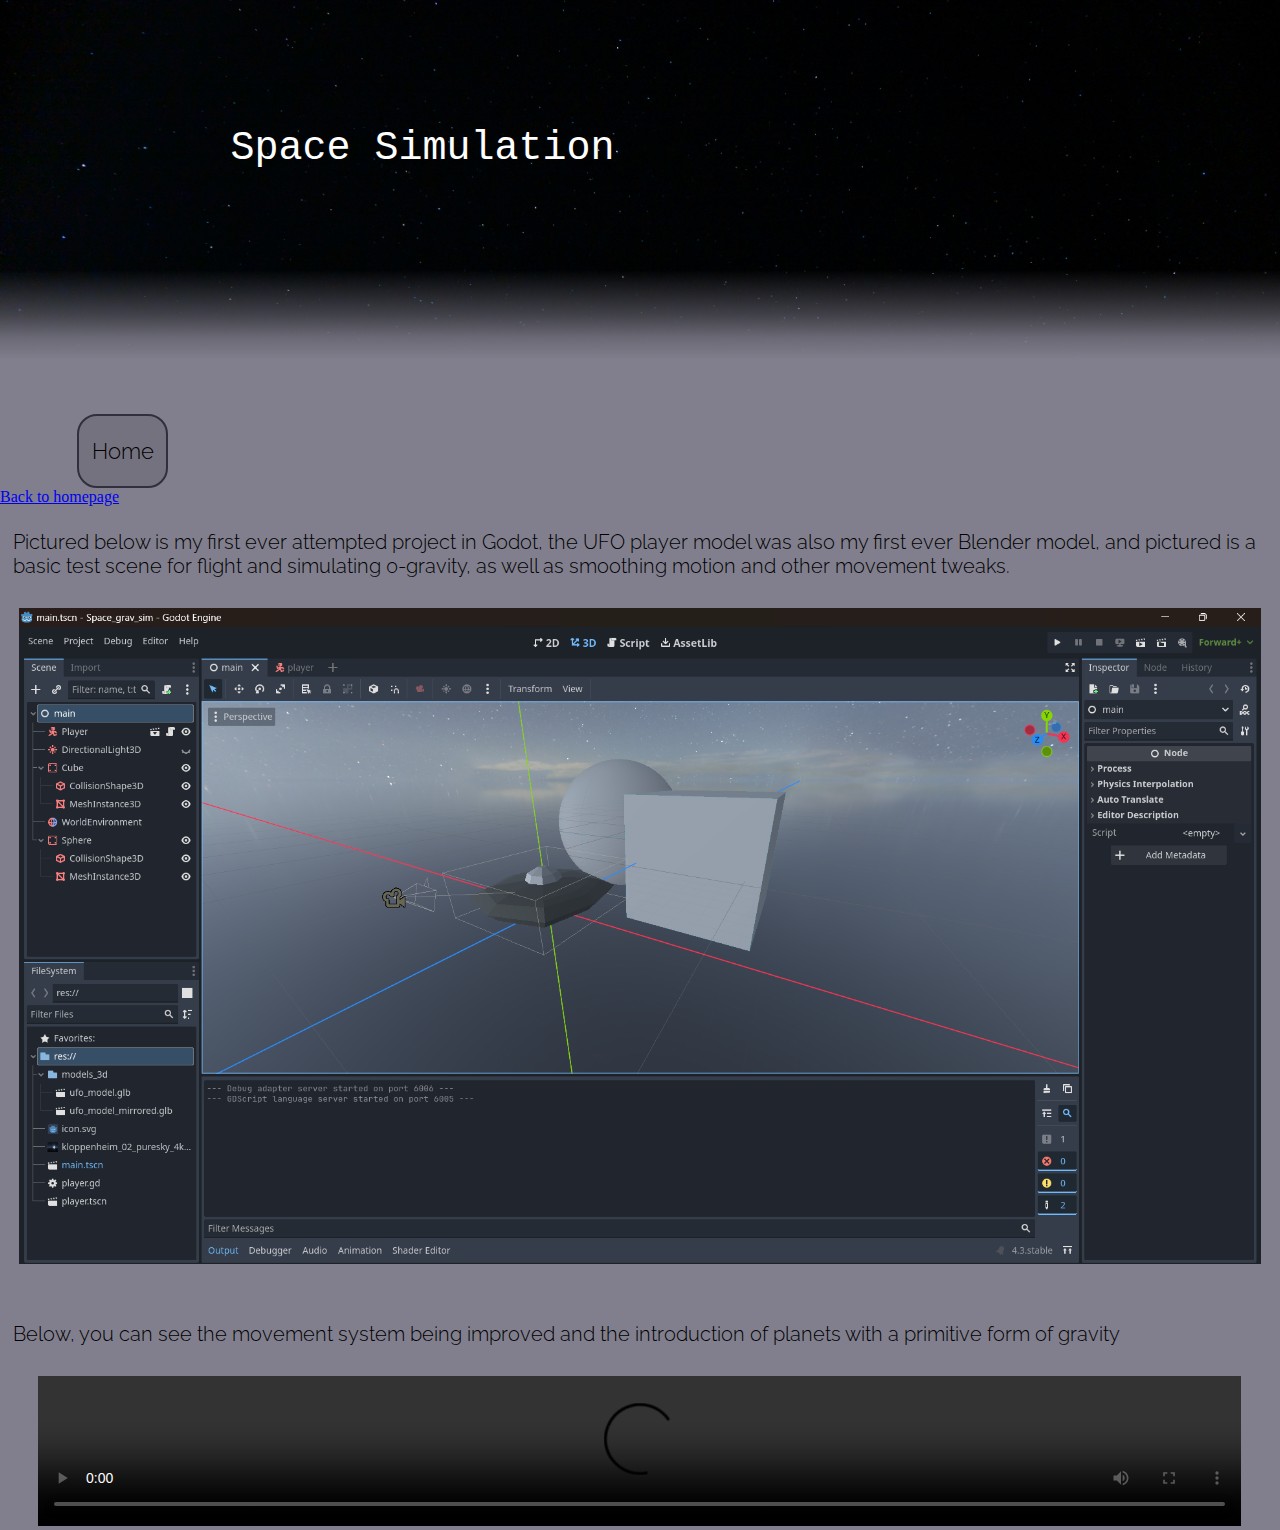
==== spaceGravSim.html @ 41c827d7 "Nav section on project page" ====
<!DOCTYPE html>
<html lang="en">
	<meta name="viewport" content="width=device-width, initial-scale=1" />
	<head>
		<title>Portfolio</title>
		<link rel="icon" type="image/x-icon" href="images/portfolio_favicon_grey.ico">
		<link rel="stylesheet" type="text/css" href="style.css">
	</head>
	<body>
		<header style="background-color:black;">
		<!-- Head and intro the page before devlogging -->
			<div class="headerImage" style="height:40vh;">
				<div style="top:14vh; left:18vw; position:absolute;">
					<h1>Space Simulation</h1>
				</div>
				<div class="toPageGradiant" style="top:30vh;"></div>
			</div>
		</header>
		<!-- create proper <nav> section back to homepage -->
		<nav>
			<div class="nav-box">
				<a href="https://matt-port.github.io/Portfolio/" target="_self" style="color:black; text-decoration: none;">
					<div class="nav-item" style="margin-left: 6vw;">
						<center>
							<p style="font-face: ralewayBold; font-size: 22px;">
							Home </p>
						</center>
					</div>
				</a>
			</div>
		</nav>
		<a href="index.html" target="_self"> Back to homepage </a>
		<section>
			<div>
				<p style="margin-top:0;"><br>Pictured below is my first ever attempted project in Godot, the UFO player model was also my first ever Blender model, and pictured is a basic test scene for 
				flight and simulating 0-gravity, as well as smoothing motion and other movement tweaks. <br> 
				</p>
				<center style="margin-top:30px; margin-bottom:30px;">
					<img src="images/Godot_ss1_progress.png" alt="SS1" width="97%" title="A picture of the first scene in Godot">
				</center>	
				<!-- Improve wording on 2nd update -->
				<p>
					<br>
					Below, you can see the movement system being improved and the introduction of planets with a primitive form of gravity
				</p> 
				<center style="margin-top:30px;">
					<video controls="controls" width="94%" alt="SS1" title="A video of the ufo flying and interacting with gravity">
					  <source src="videos/clip1vid1_Space_grav_sim.mp4" type="video/mp4">
					  Your browser does not support HTML video.
					</video>
				</center>
				<!-- 3rd update hopefully can be character seperate to ship/improved ship collision -->
			</div>
		</section>
	</body>
</html>
---- style.css ----
/*Page text formatting*/
@font-face {
	font-family: ralewayLight;
	src: url("fonts/Raleway/static/Raleway-Light.ttf");/* format("ttf");*/
	font-weight: normal;
}
@font-face {
	font-family: ralewayRegular;
	src: url("fonts/Raleway/static/Raleway-Regular.ttf");/* format("ttf");*/
	font-weight: normal;
}
@font-face {
	font-family: ralewayExtraLight;
	src: url("fonts/Raleway/static/Raleway-ExtraLight.ttf");/* format("ttf");*/
	font-weight: normal;
}
@font-face {
	font-family: ralewayBold;
	src: url("fonts/Raleway/static/Raleway-Bold.ttf");/* format("ttf");*/
	font-weight: normal;
}

body {
	background-color: #817f8d ;
	margin: 0;
}
h1 {
	margin-top: 0;
	margin-bottom: 0;
	color: white;
	font-family: 'Courier New', monospace;
	font-weight: normal; 
	font-size: 40px;
}
h2 {
	margin-top: 1vh;
	color: white;
	font-family: 'Courier New', monospace;
	font-weight: normal; 
	font-size: 22px;
}
h3 {
	margin: 1vw;
	font-family: 'ralewayRegular', monospace;
	font-size: 24px;
}
p {
	font-size: 20px;
	font-family: 'ralewayLight', monospace;
	margin: 1vw;
}
li {
	font-size: 18px;
	font-family: 'ralewayLight', monospace;
	margin-bottom: 5px;
}

@media only screen and (max-width: 550px) {
	h1 {
		font-size: 7.27vw;
	}
	h2 {
		font-size: 4vw;
	}
}


.headerImage {
	z-index:-1;
	margin-bottom:6vh; 
	position:static; 
	background-size: cover; 
	background-image: url('images/neon-sumer-stars.jpg');
}
.toPageGradiant {
	position:absolute; 
	height:10vh; 
	width:100%;
	top:100vh; 
	padding-bottom:0;
	margin-bottom:0; 
	background-image: linear-gradient(to top, 
										rgba(129, 127, 141,1),
										rgba(129, 127, 141,0.82),
										rgba(129, 127, 141,0.5),
										rgba(129, 127, 141,0.25), 
										rgba(129, 127, 141,0));
}
.underline-Link {
    -webkit-transition: all .2s ease-in-out;
    transition: all .2s ease-in-out;
    font-weight: 400;
    text-decoration: none;
    display: inline-block;
	color: black;
}
.underline-Link:hover {
	box-shadow: inset 0 -3px 0 0 #000;
}
.introCTA {
	font-size: 18px;
	font-family: 'ralewayExtraLight' , monospace;
	margin-left: 0;
	
}
.highlight-Link {
    -webkit-transition: all .2s ease-in-out;
    transition: all .2s ease-in-out;
    font-weight: 400;
    text-decoration: none;
    display: inline-block;
    padding: 2px 3px;
    /* -webkit-box-shadow: inset 0 -3px 0 #aca7cb; */
    box-shadow: inset 0 -3px 0 0 #4cd2e4;
	color: black;
}
.highlight-Link:hover {
    /* -webkit-box-shadow: inset 0 -33px 0 0 #aca7cb; */
    box-shadow: inset 0 -33px 0 0 #4cd2e4;
    color: #fff;
}


/*Veritcal alignment testing line*/
.vl {
  border-left: 1px solid green;
  height: 300vh;
  position: absolute;
  left: 314px;
  top: 0;
}


::-webkit-scrollbar {
  width: 10px;
}
::-webkit-scrollbar-track {
  background: #b4b0b4;
}
::-webkit-scrollbar-thumb {
  background: #444;
}
::-webkit-scrollbar-thumb:hover {
  background: #777;
}

/*Moving page items script*/
/* #movingDiv {  */
    /* position: fixed; /* or absolute depending on your need */  
    /* top: 50px; /* initial position */  
    /* left: 20px; /* initial position */  
    /* background-color: rgba(255, 255, 255, 0.5);  */
    /* padding: 10px;  */
    /* border: 1px solid #ccc;  */
    /* transition: transform 0.1s; /* smooth transition */  
/* }  */

/* INTRO SECTION LANDSCAPE LAYOUT */
@media only screen and (orientation: landscape) {
	.aboutMeHeader {
		font-size: 24px;
		right: 20px;
		margin: 0;
	}
	.aboutMeBody {
		font-size: 20px;
		top: 2px;
		left: 0;
		margin: 0;
	}
	.flex-parent {
		display: flex;
		flex: 0 1 auto;
		flex-direction: row;
		flex-wrap: wrap;
		min-height: 50vh;
		justify-content: flex-start;
		align-items: stretch;
	}
	.parent {
		padding-top: 12vh;
		padding-bottom: 15vh;
		width: 100%;
		/* background-color: rgba(255, 255, 255, 0.5); */
	}
	.child-float-left {
		/* background-color: rgba(130, 90, 90, 0.4); */
		flex-basis: 29%;
		text-align: right;
		padding-right: 20px;
	}
	.child-float-right {
		/* background-color: rgba(90, 130, 90, 0.4); */
		flex-basis: 48%;
	}
}
/* INTRO SECTION PORTRAIT LAYOUT */
@media only screen and (orientation: portrait) {
	.aboutMeHeader {
		font-size: 24px;
		position: relative;
		left: 0;
	}
	.aboutMeBody {
		font-size: 20px;
		position: relative;
		left: 0;
	}
	.flex-parent {
	  display: flex;
	  flex: 0 1 auto;
	  flex-direction: column;
	  min-height: 28vh;
	}
	.parent {
		padding-top: 3vh;
		padding-bottom: 7vh;
		width: 100%;
		/* background-color: rgba(255, 255, 255, 0.5); */
		position: static;
	}
	.child-float-left {
		/* background-color: rgba(130, 90, 90, 0.4); */
		padding: 3vw;
		padding-top: 0;
		padding-bottom: 0;
		margin-bottom: 0;
		position: relative;
	}
	.child-float-right {
		/* background-color: rgba(90, 130, 90, 0.4); */
		padding-top: 3vw;
		padding-bottom: 3vw;
		padding-left: 8vw;
		padding-right: 2vw;
		position: relative;
	}
}

/* SKILLS SECTION LANDSCAPE LAYOUT */
@media only screen and (min-width: 550px) {
	.flexSkillsBox {
		width: 100%;
		display: flex;
		flex-direction: row;
		flex-wrap: wrap;
		flex: 0 1 auto;
		min-height: 20vh;
		margin-top: 10px;
		padding-top: 1rem;
		padding-bottom: 1rem;
		margin-bottom: 0;
		background-color: #23212d; 
		box-shadow: 0 -3px 10px 1px rgba(0,0,0,0.5);
		position: relative;
	}
	.skillsHead {
		/* background-color: rgba(130, 90, 90, 0.4); */
		flex-basis: 26%;
		text-align: right;
		color: white; 
		margin-left: 0; 
		margin-right: 0; 
		padding-left: 0;
		padding-right: 0;
		font-size: 22px;
	}
	.skillsLang {
		/* background-color: rgba(90, 130, 90, 0.4); */
		flex-basis: 18%; 
		color: white; 
		padding-left: 4vw; 
		list-style-type: none;
	}
	.skillsTools {
		/* background-color: rgba(90, 90, 130, 0.4); */
		flex-basis: 18%; 
		color: white; 
		padding-left: 4vw; 
		list-style-type: none;
	}
	.bottomGradientSkills {
		position:absolute; 
		height:2vh; 
		width:100%;
		bottom:0; 
		padding-bottom:0;
		margin-bottom:0; 
		background-image: linear-gradient(to top, 
											rgba(83, 81, 92,1),
											rgba(83, 81, 92,0.5),
											rgba(83, 81, 92,0.2),
											rgba(83, 81, 92,0.1),
											rgba(83, 81, 92,0),
											rgba(83, 81, 92,0));		
	}
}
/* SKILLS SECTION PORTRAIT LAYOUT */
@media only screen and (max-width: 550px) {
	.flexSkillsBox {
		width: 100%;
		display: flex;
		flex: 0 1 auto;
		flex-direction: column;
		flex-wrap: wrap;
		min-height: 20vh;
		margin-top: 5px;
		padding-top: 1rem;
		padding-bottom: 1rem;
		background-color: #23212d;
		box-shadow: 0 -3px 10px 1px rgba(0,0,0,0.5);
		position: relative;
	}
	.skillsHead {
		/* background-color: rgba(130, 90, 90, 0.4); */
		flex-basis: 26%;
		text-align: left;
		color: white; 
		margin-left: 0; 
		margin-right: 0; 
		padding-left: 10vw;
		padding-right: 0;
		font-size: 22px;
	}
	.skillsLang {
		/* background-color: rgba(90, 130, 90, 0.4); */
		flex-basis: 18%; 
		color: white; 
		padding-left: 30vw; 
		list-style-type: none;
	}
	.skillsTools {
		/* background-color: rgba(90, 90, 130, 0.4); */
		flex-basis: 18%; 
		color: white; 
		padding-left: 30vw; 
		list-style-type: none;
	}
	.bottomGradientSkills {
		position:absolute; 
		height:2vh; 
		width:100%;
		bottom:0; 
		padding-bottom:0;
		margin-bottom:0; 
		background-image: linear-gradient(to top, 
											rgba(83, 81, 92,1),
											rgba(83, 81, 92,0.5),
											rgba(83, 81, 92,0.2),
											rgba(83, 81, 92,0.1),
											rgba(83, 81, 92,0),
											rgba(83, 81, 92,0));		
	}
}

/* PROJECT NAV SECTION LAYOUT */
.project-area {
	background-color: #c1b5c2;
	width: 100%;
	margin: 0;
	padding-top: 10vh;
	padding-bottom: 10vh;
}
/* PROJECT ITEMS LANDSCAPE LAYOUT */
@media only screen and (min-width: 800px) {
	.project-link {
		width: 100%;
		display: flex;
		flex: 0 1 auto;
		flex-direction: row;
		flex-wrap: wrap;
		min-height: 10vh;
		/* background-color: rgba(90,90,130,0.4); */
	}
	.project-left {
		/* background-color: rgba(90,130,90,0.4); */
		flex-basis: 48%;
		color: white;
		padding-left: calc(6vw - 10px);
		text-align: right;
	}
	.project-right {
		/* background-color: rgba(130, 90, 90, 0.4); */
		flex-basis: 35%; 
		color: white; 
		padding-left: 2vw;
		padding-top: 1vh;
	}
}
/* PROJECT ITEMS PORTRAIT LAYOUT */
@media only screen and (max-width: 800px) {
	.project-link {
		width: 100%;
		display: flex;
		flex: 0 1 auto;
		flex-direction: column;
		flex-wrap: wrap;
		min-height: 40vh;
		justify-content: center;
		/* background-color: rgba(90,90,130,0.4); */
	}
	.project-left {
		/* background-color: rgba(90,130,90,0.4); */
		flex-basis: 100%;
		text-align: center;
	}
	.project-right {
		/* background-color: rgba(130, 90, 90, 0.4); */
		flex-basis: 40%; 
		color: white; 
		padding-left: 7vw;
		padding-right: 5vw;
		padding-top: 3vh;
	}
}

.game-project-title {
	-webkit-transition: all .2s ease-in-out;
    transition: all .2s ease-in-out;
	font-family: 'ralewayRegular', monospace;
	font-weight: 550;
    text-decoration: none;
	color: black;
	font-size: 23px;
	
}
.game-project-title:hover {
	box-shadow: inset 0 -2px 0 0 #000;
}
.game-project-description {
	color: black;
	padding: 0;
	padding-top: 15px;
	margin: 0;
	margin-right: 15px;
	font-size: 19px;
}


/* CONTACT SECTION LANDSCAPE LAYOUT */
@media only screen and (min-width: 750px) {
	.contactBox {
		width: 100%;
		display: flex;
		flex: 0 1 auto;
		flex-direction: row;
		flex-wrap: wrap;
		min-height: 10vh;
		margin-top: 0;
		padding-top: 1rem;
		padding-bottom: 15px;
		background-color: #23212d;
		/* box-shadow: 0 -3px 10px 1px rgba(0,0,0,0.5); */
		position: relative;
	}
	.contactHead {
		/* background-color: rgba(130, 90, 90, 0.4); */
		flex-basis: 26%;
		text-align: right;
		color: white; 
		margin-left: 0; 
		margin-right: 0; 
		padding-left: 0;
		padding-right: calc(3vw - 10px);
		font-size: 22px;
	}
	.contactLinkIcon {
		/* background-color: rgba(90, 130, 90, 0.4); */
		flex-basis: 20%; 
		color: white; 
		padding-left: 0; 
		list-style-type: none;
	}
	.topGradientContact {
		position:absolute; 
		height:2vh; 
		width:100%;
		top:0; 
		padding-top:0;
		margin-top:0; 
		background-image: linear-gradient(to top, 
											rgba(83, 81, 92,0),
											rgba(83, 81, 92,0),
											rgba(83, 81, 92,0.1),
											rgba(83, 81, 92,0.2),
											rgba(83, 81, 92,0.5),
											rgba(83, 81, 92,1));		
	}
}
/* CONTACT SECTION PORTRAIT LAYOUT */
@media only screen and (max-width: 750px) {
	.contactBox {
		width: 100%;
		display: flex;
		flex: 0 1 auto;
		flex-direction: column;
		flex-wrap: wrap;
		min-height: 10vh;
		margin-top: 0;
		padding-top: 1rem;
		padding-bottom: 15px;
		background-color: #23212d;
		/* box-shadow: 0 -3px 10px 1px rgba(0,0,0,0.5); */
		position: relative;
	}
	.contactHead {
		/* background-color: rgba(130, 90, 90, 0.4); */
		flex-basis: 25%;
		text-align: center;
		color: white; 
		margin-left: 0; 
		margin-right: 0; 
		padding-left: 0;
		padding-right: 0;
		font-size: 22px;
	}
	.contactLinkIcon {
		/* background-color: rgba(90, 130, 90, 0.4); */
		flex-basis: 20%; 
		color: white; 
		padding-left: 4vw; 
		list-style-type: none;
		margin-bottom: 0;
	}
	.topGradientContact {
		position:absolute; 
		height:2vh; 
		width:100%;
		top:0; 
		padding-top:0;
		margin-top:0; 
		background-image: linear-gradient(to top, 
											rgba(83, 81, 92,0),
											rgba(83, 81, 92,0),
											rgba(83, 81, 92,0.1),
											rgba(83, 81, 92,0.2),
											rgba(83, 81, 92,0.5),
											rgba(83, 81, 92,1));		
	}
}

.contactLink {
	-webkit-transition: all .2s ease-in-out;
    transition: all .2s ease-in-out;
	font-weight: 400;
    text-decoration: none;
	color: white;
	font-size:16px;
	padding-bottom: 2px;
}
.contactLink:hover {
	box-shadow: inset 0 -3px 0 0 #fff;
}

/* INSPIRATION BOX LANDSCAPE LAYOUT */
@media only screen and (min-width: 120px){
	.inspirationBox {
		padding-top: 5px;
		text-align:center; 
		color:white; 
		flex-basis:100%;
	}
}
/* INSPIRATION BOX PORTRAIT LAYOUT */
@media only screen and (max-width: 120px){
	.inspirationBox {
		padding-top: 4vh;
		text-align:center; 
		color:white; 
		flex-basis:100%; 
	}
}
.inspirationLink {
	-webkit-transition: all .2s ease-in-out;
    transition: all .2s ease-in-out;
    text-decoration: none;
	color: white;
	font-size:13px;
	padding-bottom: 2px;
}
.inspirationLink:hover {
	box-shadow: inset 0 -1px 0 0 #fff;
}


.nav-box {
	display: flex;
	width: 100%;
	flex: 0 1 auto;
	flex-direction: row;
	flex-wrap: wrap;
	position: relative;
	text-align: center;
}
.nav-item {
	flex-basis: 6%;
	padding-top:1vh; 
	padding-bottom:1vh; 
	border: 2px solid #312f3d; 
	background-color: rgba(10,0,10,0.1);
	border-radius: 20px;
}
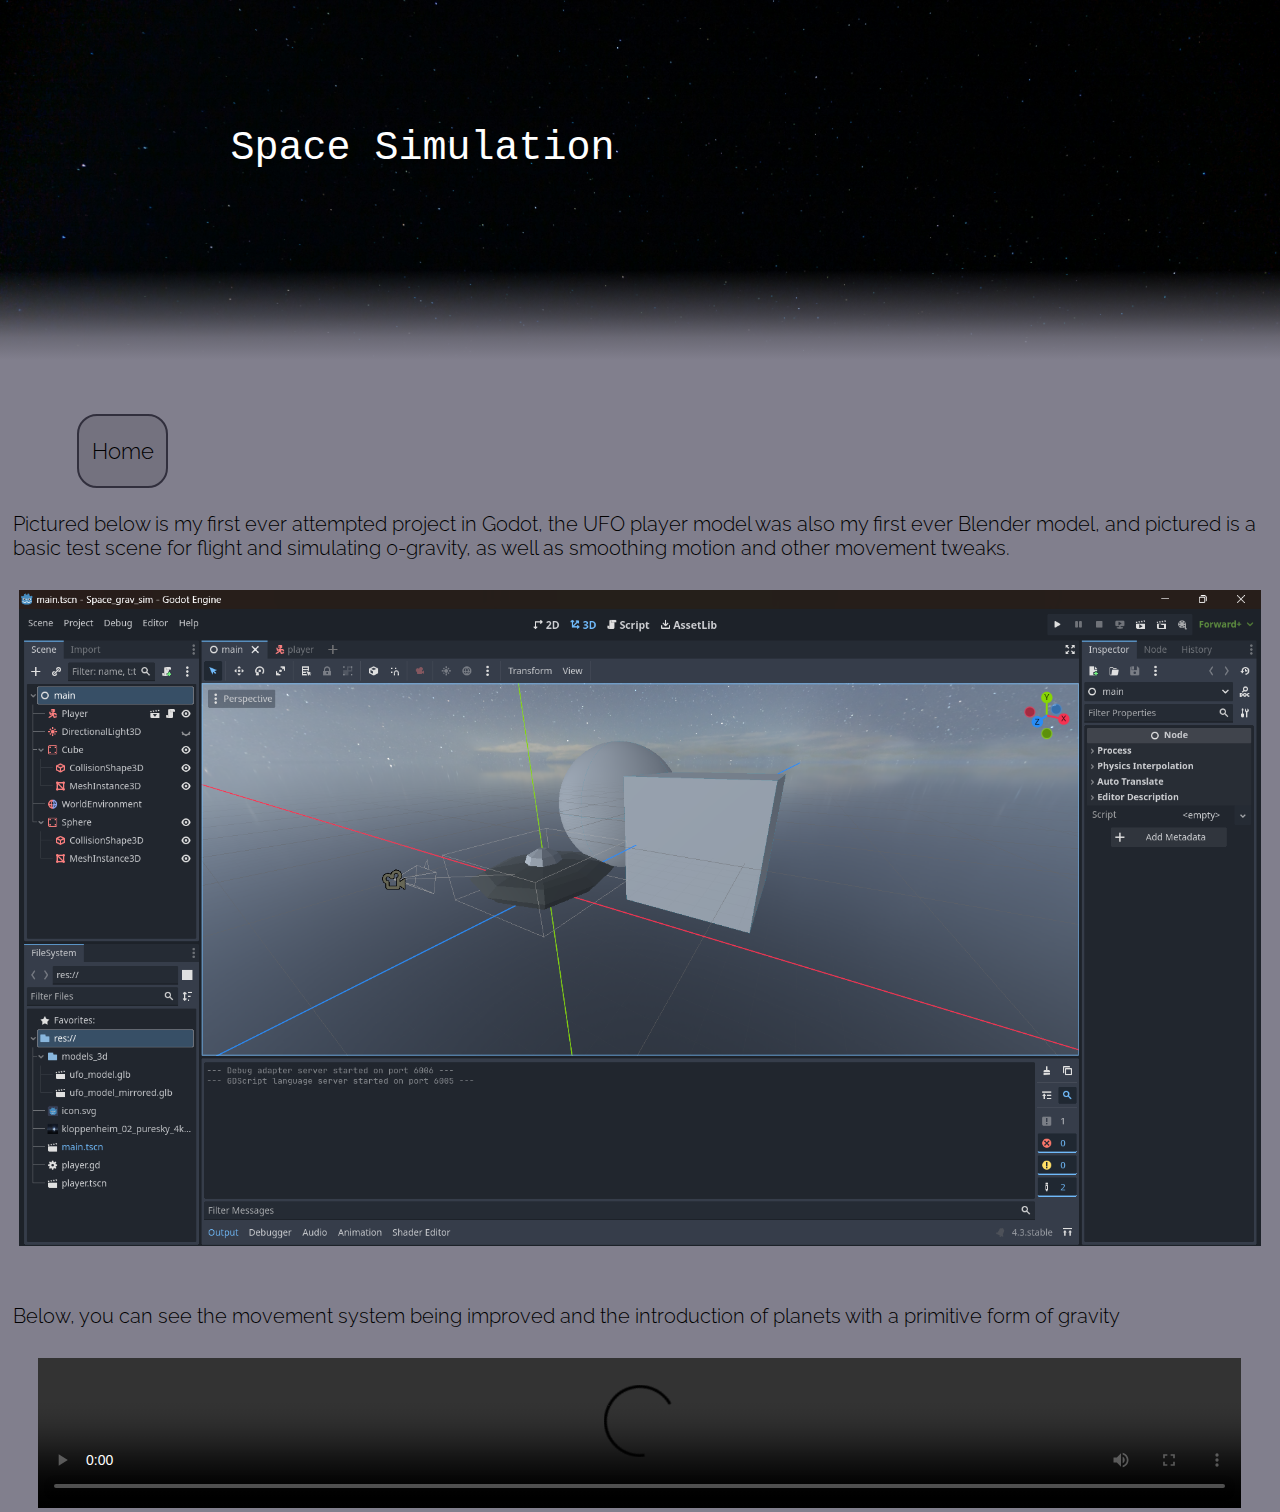
==== commit 381da5bf: "Minor nav changes" ====
--- a/spaceGravSim.html
+++ b/spaceGravSim.html
@@ -16,11 +16,11 @@
 				<div class="toPageGradiant" style="top:30vh;"></div>
 			</div>
 		</header>
-		<!-- create proper <nav> section back to homepage -->
+		<!-- make nav section look cleaner (less 2000 and nuthin) and make it behave on mobile -->
 		<nav>
 			<div class="nav-box">
-				<a href="https://matt-port.github.io/Portfolio/" target="_self" style="color:black; text-decoration: none;">
-					<div class="nav-item" style="margin-left: 6vw;">
+				<a href="https://matt-port.github.io/Portfolio/" target="_self" style="margin-left: 6vw; color:black; text-decoration: none;">
+					<div class="nav-item">
 						<center>
 							<p style="font-face: ralewayBold; font-size: 22px;">
 							Home </p>
@@ -29,7 +29,7 @@
 				</a>
 			</div>
 		</nav>
-		<a href="index.html" target="_self"> Back to homepage </a>
+		
 		<section>
 			<div>
 				<p style="margin-top:0;"><br>Pictured below is my first ever attempted project in Godot, the UFO player model was also my first ever Blender model, and pictured is a basic test scene for 
--- a/style.css
+++ b/style.css
@@ -591,6 +591,7 @@
 	flex-wrap: wrap;
 	position: relative;
 	text-align: center;
+	
 }
 .nav-item {
 	flex-basis: 6%;
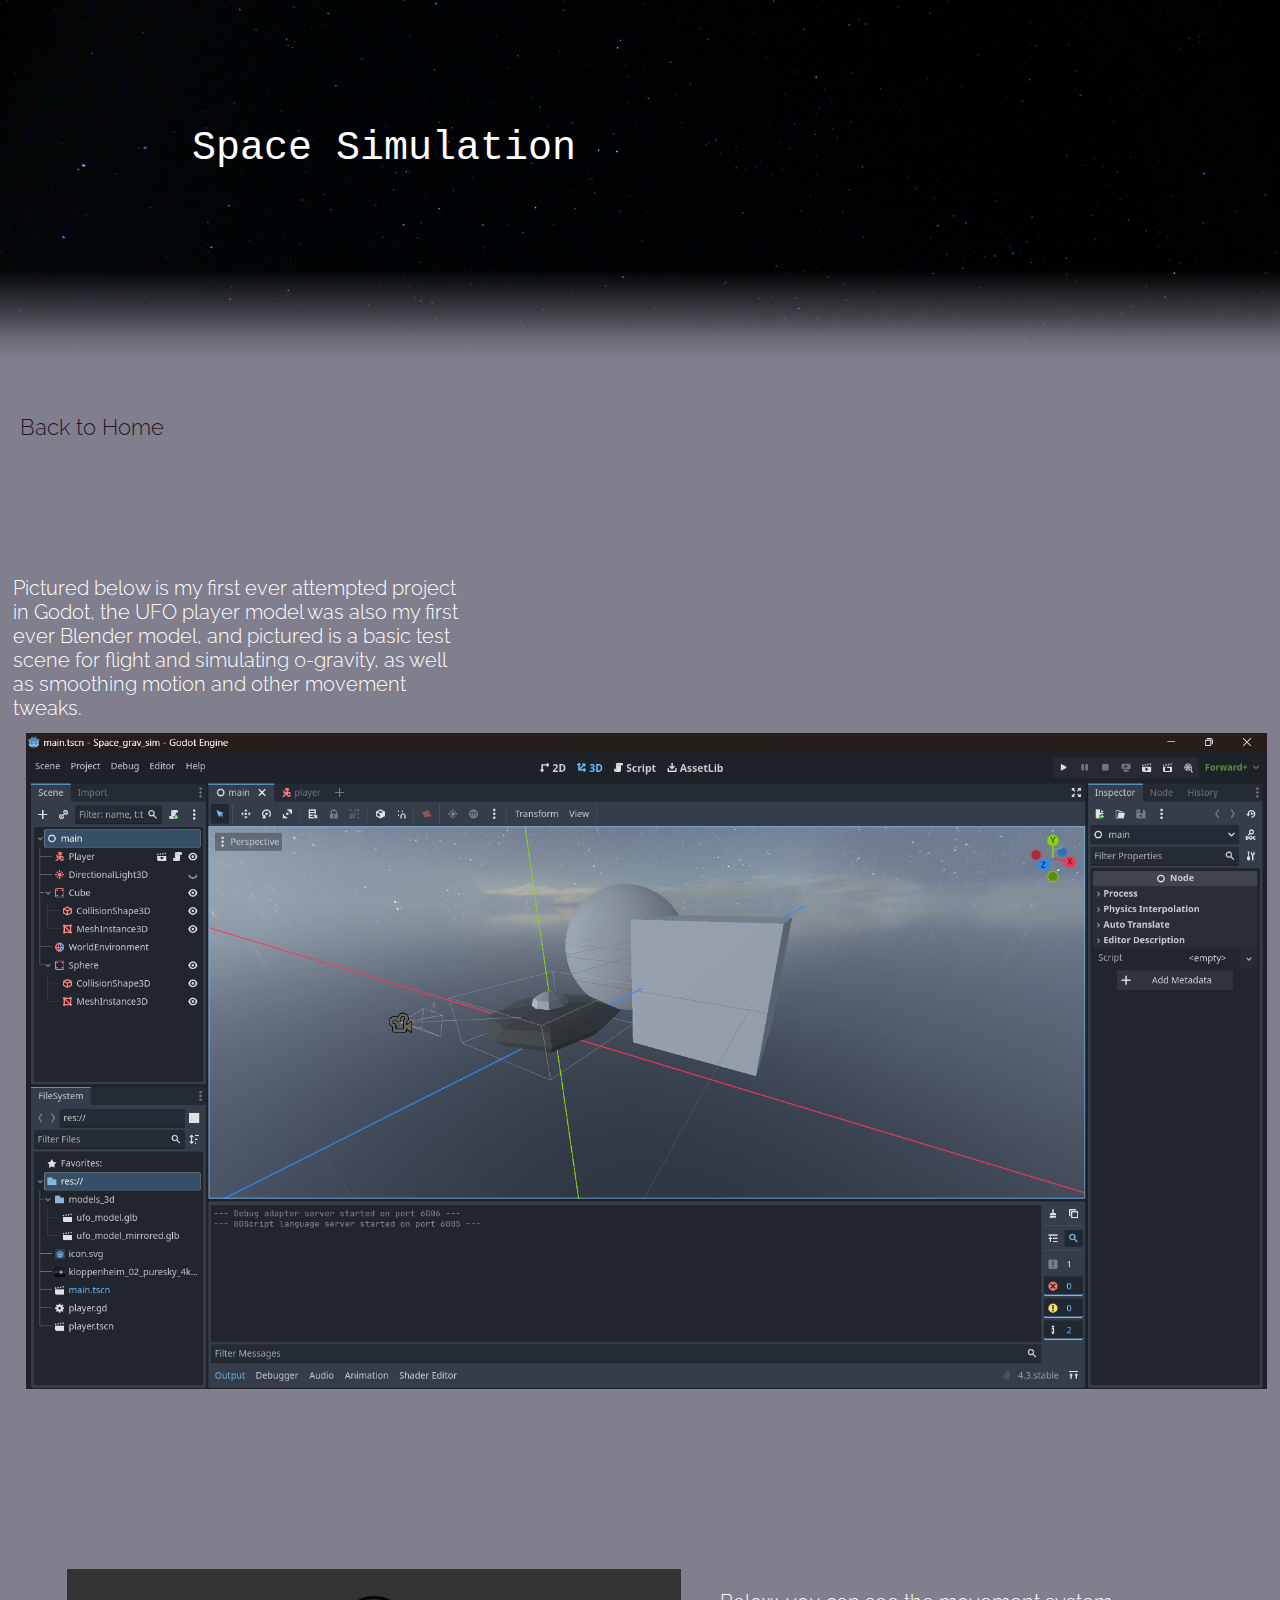
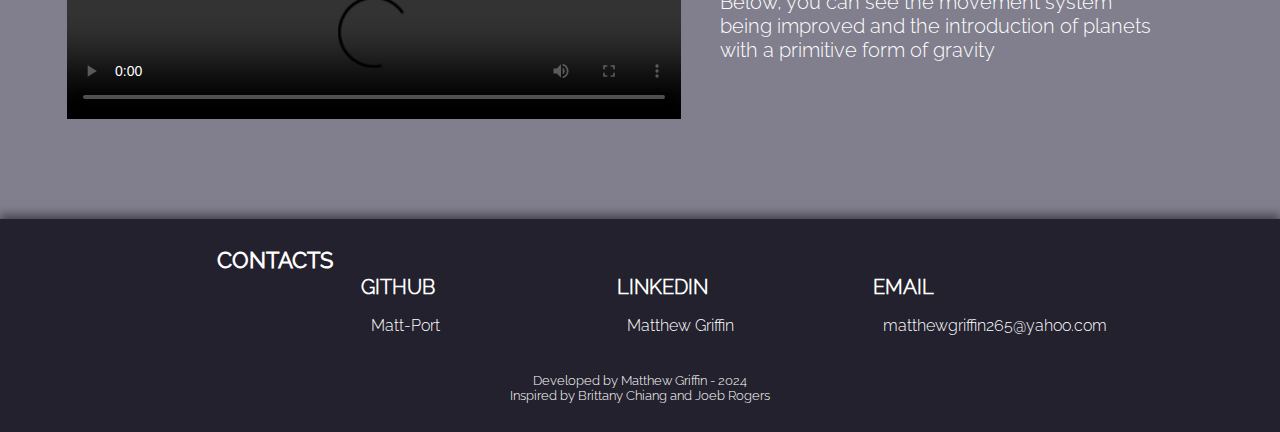
==== commit 84c1b134: "Beginning layout for project pages" ====
--- a/spaceGravSim.html
+++ b/spaceGravSim.html
@@ -8,9 +8,10 @@
 	</head>
 	<body>
 		<header style="background-color:black;">
-		<!-- Head and intro the page before devlogging -->
 			<div class="headerImage" style="height:40vh;">
-				<div style="top:14vh; left:18vw; position:absolute;">
+				<div style="top:14vh; left:15vw; position:absolute;">
+					<!-- Make this text align much nicer on mobile. 
+						 Follows old format which has lead to small right-hand margin -->
 					<h1>Space Simulation</h1>
 				</div>
 				<div class="toPageGradiant" style="top:30vh;"></div>
@@ -19,38 +20,65 @@
 		<!-- make nav section look cleaner (less 2000 and nuthin) and make it behave on mobile -->
 		<nav>
 			<div class="nav-box">
-				<a href="https://matt-port.github.io/Portfolio/" target="_self" style="margin-left: 6vw; color:black; text-decoration: none;">
-					<div class="nav-item">
-						<center>
-							<p style="font-face: ralewayBold; font-size: 22px;">
-							Home </p>
-						</center>
-					</div>
+				<a href="https://matt-port.github.io/Portfolio/" target="_self" class="underline-Link" style="margin:0; margin-left:20px; padding:0; color:rgba(20,10,20,0.9); text-decoration: none;">
+					<p style="font-face: ralewayBold; font-size: 22px; margin:0; padding:0;">
+					Back to Home </p>
 				</a>
 			</div>
 		</nav>
 		
 		<section>
-			<div>
-				<p style="margin-top:0;"><br>Pictured below is my first ever attempted project in Godot, the UFO player model was also my first ever Blender model, and pictured is a basic test scene for 
-				flight and simulating 0-gravity, as well as smoothing motion and other movement tweaks. <br> 
-				</p>
-				<center style="margin-top:30px; margin-bottom:30px;">
-					<img src="images/Godot_ss1_progress.png" alt="SS1" width="97%" title="A picture of the first scene in Godot">
-				</center>	
-				<!-- Improve wording on 2nd update -->
-				<p>
-					<br>
-					Below, you can see the movement system being improved and the introduction of planets with a primitive form of gravity
-				</p> 
-				<center style="margin-top:30px;">
-					<video controls="controls" width="94%" alt="SS1" title="A video of the ufo flying and interacting with gravity">
+			<div class="devlog-section">
+				<!-- Have an introductory paragraph explaining the initial concept before any creation. Give a vague idea! -->
+				<!-- Make this sound more professional and do l/r and r/l columns for text and image pairs to create a flow to the page -->
+				<div class="img-text-pair">
+					<p class="text-left"><br>Pictured below is my first ever attempted project in Godot, the UFO player model was also my first ever Blender model, and pictured is a basic test scene for 
+					flight and simulating 0-gravity, as well as smoothing motion and other movement tweaks. <br> 
+					</p>
+					<img src="images/Godot_ss1_progress.png" alt="SS1" width="97%" title="A picture of the first scene in Godot" class="img-right">	
+				</div>
+			</div>
+			<div class="devlog-section">
+				<!-- Improve wording on 2nd too -->
+				<div class="img-text-pair"> 
+					<!-- Make video a cleaner format -->
+					<video controls="controls" width="94%" alt="SS1" title="A video of the ufo flying and interacting with gravity" class="img-left">
 					  <source src="videos/clip1vid1_Space_grav_sim.mp4" type="video/mp4">
 					  Your browser does not support HTML video.
 					</video>
-				</center>
-				<!-- 3rd update hopefully can be character seperate to ship/improved ship collision -->
+					<p class="text-right">
+						Below, you can see the movement system being improved and the introduction of planets with a primitive form of gravity
+					</p>
+				</div>
+				<!-- (unlikely before submission) 3rd update hopefully can be character seperate to ship/improved ship collision -->
 			</div>
 		</section>
+		<footer>
+			<div class="flexSkillsBox">
+				<h3 class="contactHead">CONTACTS<br></h3>
+				<ul class="contactLinkIcon">
+					<li style="font-face: ralewayBold; font-size: 20px; margin-bottom:15px;"><br><strong>GITHUB</strong>
+					<li>&nbsp; <a href="https://github.com/Matt-Port" target="_blank" class="contactLink"> Matt-Port </a>
+				</ul>
+				<ul class="contactLinkIcon">
+					<li style="font-face: ralewayBold; font-size: 20px; margin-bottom:15px;"><br><strong>LINKEDIN</strong>
+					<li>&nbsp; <a href="https://www.linkedin.com/in/matthew-griffin-8abb7a283" target="_blank" class="contactLink"> Matthew Griffin </a>
+				</ul>
+				<ul class="contactLinkIcon" style="flex-basis: 31%;">
+					<li style="font-face: ralewayBold; font-size: 20px; margin-bottom:15px;"><br><strong>EMAIL</strong>
+					<li>&nbsp; <a href="mailto:matthewgriffin265@yahoo.com" target="_blank" class="contactLink">matthewgriffin265@yahoo.com</a>
+				</ul>
+				
+				<div class="inspirationBox">
+					<p style="font-size:13px">
+					Developed by Matthew Griffin - 2024 <br>
+					Inspired by 
+					<a href="https://brittanychiang.com/" target="_blank" class="inspirationLink">Brittany Chiang</a> 
+					and 
+					<a href="https://joebrogers.com/" target="_blank" class="inspirationLink">Joeb Rogers</a>
+					</p>
+				</div>
+			</div>
+		</footer>
 	</body>
 </html>--- a/style.css
+++ b/style.css
@@ -600,4 +600,92 @@
 	border: 2px solid #312f3d; 
 	background-color: rgba(10,0,10,0.1);
 	border-radius: 20px;
+}
+
+/* PROJECT PAGE NEWSPAPER COLUMN LAYOUT CLASSES */
+.devlog-section {
+	/* background-color: #c1b5c2; */
+	width: 100%;
+	margin: 0;
+	padding-top: 10vh;
+	padding-bottom: 10vh;
+}
+/* PROJECT ITEMS LANDSCAPE LAYOUT */
+@media only screen and (min-width: 800px) {
+	.img-text-pair {
+		width: 100%;
+		display: flex;
+		flex: 0 1 auto;
+		flex-direction: row;
+		flex-wrap: wrap;
+		min-height: 10vh;
+		/* background-color: rgba(90,90,130,0.4); */
+	}
+	.img-left {
+		/* background-color: rgba(90,130,90,0.4); */
+		flex-basis: 48%;
+		color: white;
+		padding-left: calc(6vw - 10px);
+		text-align: right;
+	}
+	.text-right {
+		/* background-color: rgba(130, 90, 90, 0.4); */
+		flex-basis: 35%; 
+		color: white; 
+		padding-left: 2vw;
+		padding-top: 1vh;
+	}
+	.text-left {
+		/* background-color: rgba(130, 90, 90, 0.4); */
+		flex-basis: 35%; 
+		padding-left: calc(6vw-10px);
+		color: white; 
+		padding-top: 1vh;
+	}
+	.img-right {
+		/* background-color: rgba(90,130,90,0.4); */
+		flex-basis: 30%;
+		color: white;
+		padding-left: 2vw;
+		text-align: left;
+	}
+}
+/* PROJECT ITEMS PORTRAIT LAYOUT */
+@media only screen and (max-width: 800px) {
+	.img-text-section {
+		width: 100%;
+		display: flex;
+		flex: 0 1 auto;
+		flex-direction: column;
+		flex-wrap: wrap;
+		min-height: 40vh;
+		justify-content: center;
+		/* background-color: rgba(90,90,130,0.4); */
+	}
+	.img-left {
+		/* background-color: rgba(90,130,90,0.4); */
+		flex-basis: 100%;
+		text-align: center;
+	}
+	.text-right {
+		/* background-color: rgba(130, 90, 90, 0.4); */
+		flex-basis: 40%; 
+		color: white; 
+		padding-left: 7vw;
+		padding-right: 5vw;
+		padding-top: 3vh;
+	}
+	.text-left {
+		/* background-color: rgba(90,130,90,0.4); */
+		flex-basis: 100%;
+		text-align: center;
+	}
+	.img-right {
+		/* background-color: rgba(130, 90, 90, 0.4); */
+		flex-basis: 40%; 
+		color: white; 
+		padding-left: 7vw;
+		padding-right: 5vw;
+		padding-top: 3vh;
+	}
 }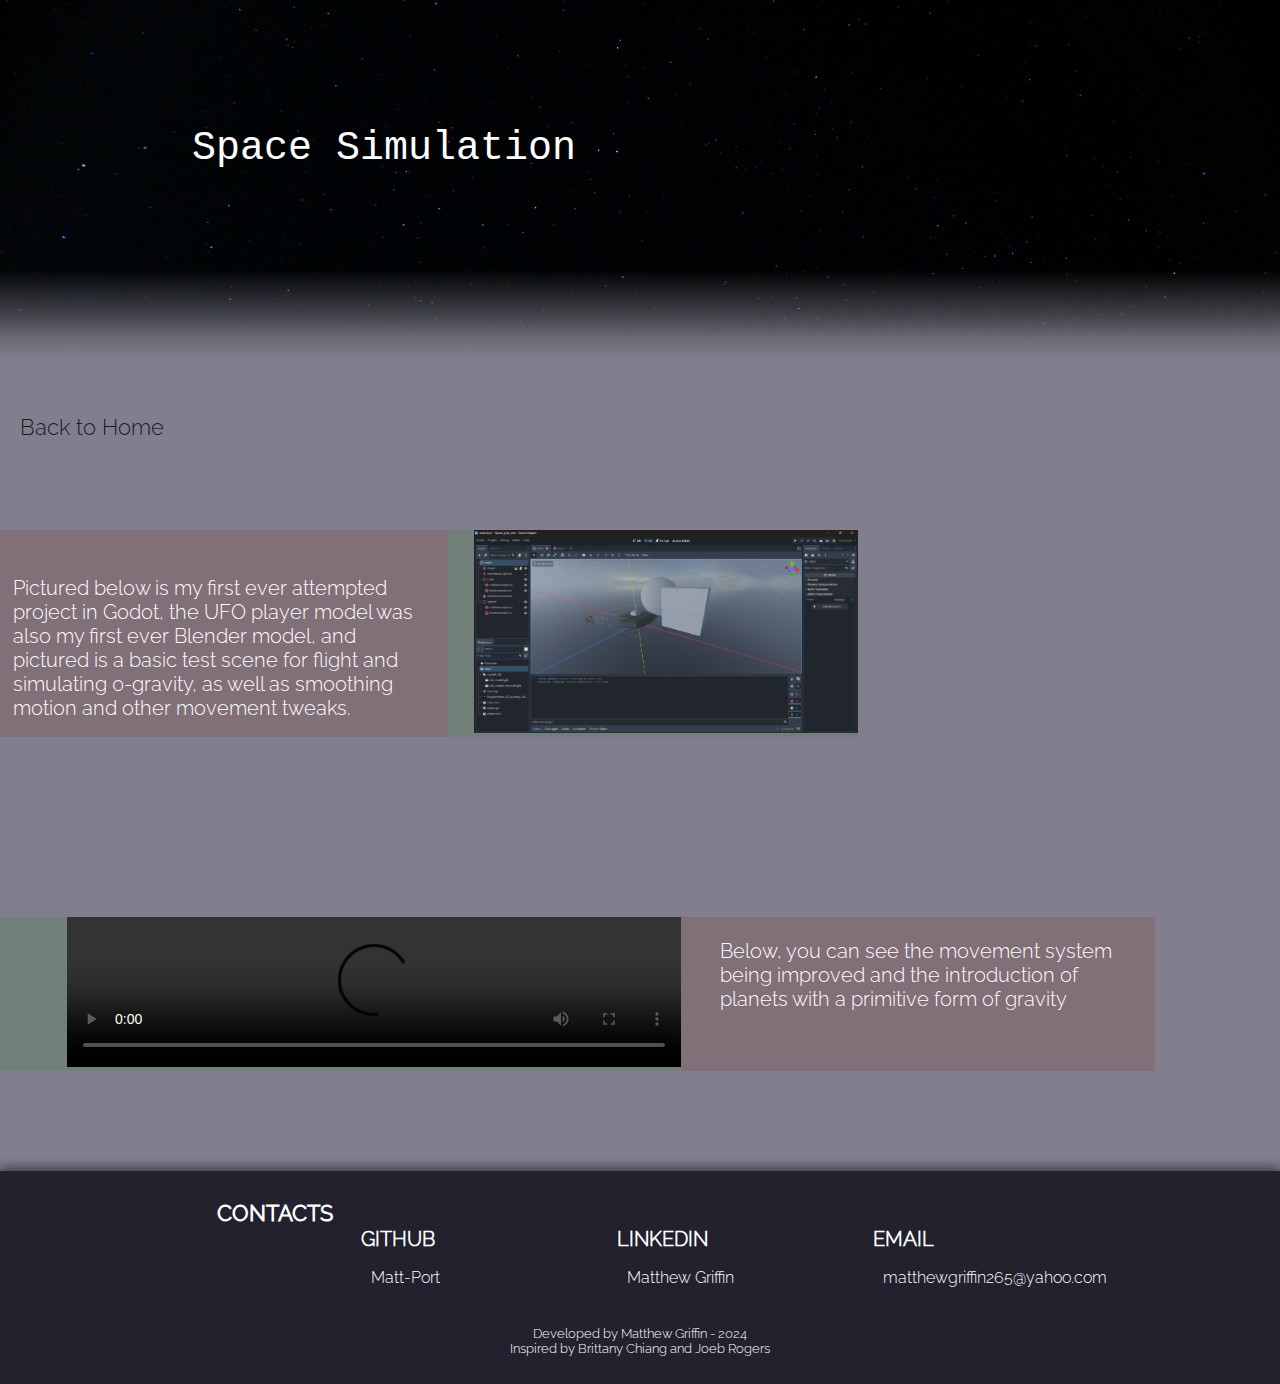
==== commit d62763bc: "Fixed chrome alignment issues" ====
--- a/spaceGravSim.html
+++ b/spaceGravSim.html
@@ -32,23 +32,32 @@
 				<!-- Have an introductory paragraph explaining the initial concept before any creation. Give a vague idea! -->
 				<!-- Make this sound more professional and do l/r and r/l columns for text and image pairs to create a flow to the page -->
 				<div class="img-text-pair">
-					<p class="text-left"><br>Pictured below is my first ever attempted project in Godot, the UFO player model was also my first ever Blender model, and pictured is a basic test scene for 
-					flight and simulating 0-gravity, as well as smoothing motion and other movement tweaks. <br> 
-					</p>
-					<img src="images/Godot_ss1_progress.png" alt="SS1" width="97%" title="A picture of the first scene in Godot" class="img-right">	
+					<div class="text-left">
+						<p><br>Pictured below is my first ever attempted project in Godot, 
+						the UFO player model was also my first ever Blender model, and pictured is a basic test scene for 
+						flight and simulating 0-gravity, as well as smoothing motion and other movement tweaks. 
+						<br> </p>
+					</div>
+					<div class="img-right">
+						<img src="images/Godot_ss1_progress.png" alt="SS1" width="100%" title="A picture of the first scene in Godot">
+					</div>
 				</div>
 			</div>
 			<div class="devlog-section">
 				<!-- Improve wording on 2nd too -->
 				<div class="img-text-pair"> 
 					<!-- Make video a cleaner format -->
-					<video controls="controls" width="94%" alt="SS1" title="A video of the ufo flying and interacting with gravity" class="img-left">
-					  <source src="videos/clip1vid1_Space_grav_sim.mp4" type="video/mp4">
-					  Your browser does not support HTML video.
-					</video>
-					<p class="text-right">
-						Below, you can see the movement system being improved and the introduction of planets with a primitive form of gravity
-					</p>
+					<div class="img-left">
+						<video controls="controls" width="100%" alt="SS1" title="A video of the ufo flying and interacting with gravity">
+							<source src="videos/clip1vid1_Space_grav_sim.mp4" type="video/mp4">
+							Your browser does not support HTML video.
+						</video>
+					</div>
+					<div class="text-right">
+						<p>
+							Below, you can see the movement system being improved and the introduction of planets with a primitive form of gravity
+						</p>
+					</div>
 				</div>
 				<!-- (unlikely before submission) 3rd update hopefully can be character seperate to ship/improved ship collision -->
 			</div>
--- a/style.css
+++ b/style.css
@@ -622,28 +622,28 @@
 		/* background-color: rgba(90,90,130,0.4); */
 	}
 	.img-left {
-		/* background-color: rgba(90,130,90,0.4); */
+		background-color: rgba(90,130,90,0.4);
 		flex-basis: 48%;
 		color: white;
 		padding-left: calc(6vw - 10px);
 		text-align: right;
 	}
 	.text-right {
-		/* background-color: rgba(130, 90, 90, 0.4); */
+		background-color: rgba(130, 90, 90, 0.4);
 		flex-basis: 35%; 
 		color: white; 
 		padding-left: 2vw;
 		padding-top: 1vh;
 	}
 	.text-left {
-		/* background-color: rgba(130, 90, 90, 0.4); */
+		background-color: rgba(130, 90, 90, 0.4);
 		flex-basis: 35%; 
 		padding-left: calc(6vw-10px);
 		color: white; 
 		padding-top: 1vh;
 	}
 	.img-right {
-		/* background-color: rgba(90,130,90,0.4); */
+		background-color: rgba(90,130,90,0.4);
 		flex-basis: 30%;
 		color: white;
 		padding-left: 2vw;
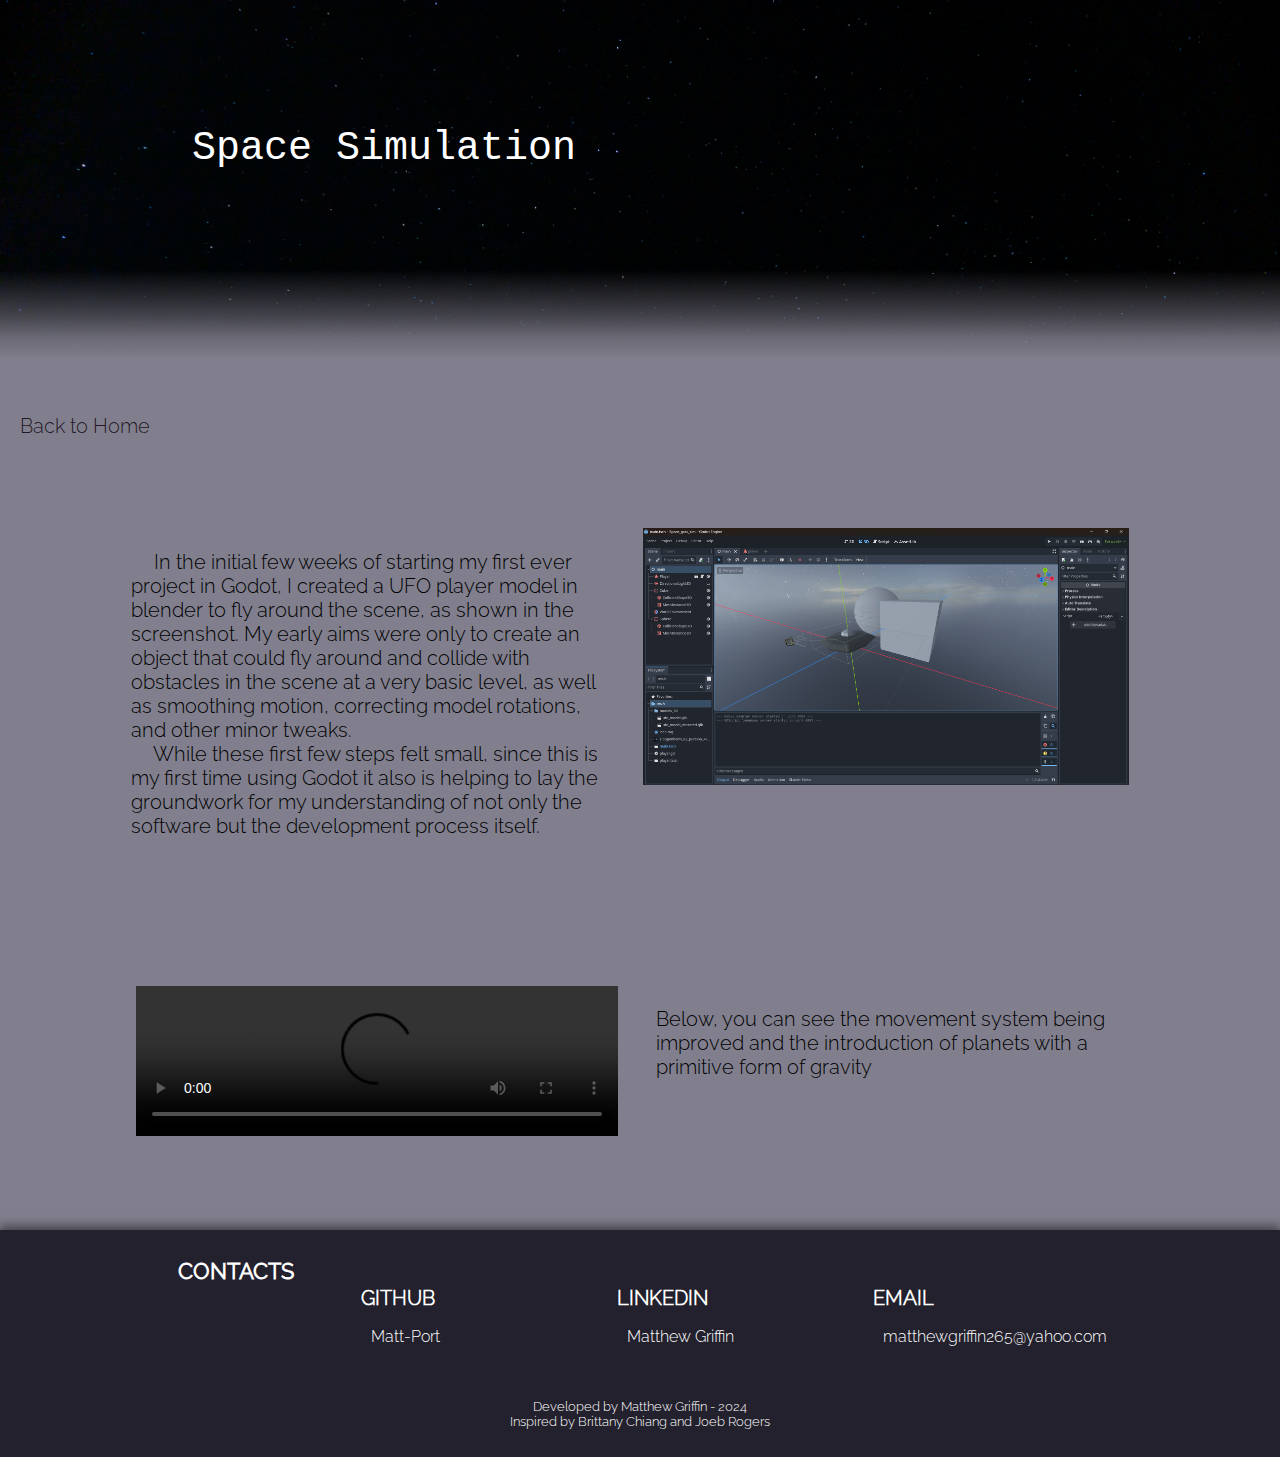
==== commit 5c285f8a: "Finalised alignment of paragraphs on project page, and adjusted footer margins" ====
--- a/spaceGravSim.html
+++ b/spaceGravSim.html
@@ -21,34 +21,38 @@
 		<nav>
 			<div class="nav-box">
 				<a href="https://matt-port.github.io/Portfolio/" target="_self" class="underline-Link" style="margin:0; margin-left:20px; padding:0; color:rgba(20,10,20,0.9); text-decoration: none;">
-					<p style="font-face: ralewayBold; font-size: 22px; margin:0; padding:0;">
+					<p style="font-face: ralewayBold; font-size: 20px; margin:0; padding:0;">
 					Back to Home </p>
 				</a>
 			</div>
 		</nav>
 		
 		<section>
-			<div class="devlog-section">
+			<div class="devlog-section" style="padding-bottom: 15vh;">
 				<!-- Have an introductory paragraph explaining the initial concept before any creation. Give a vague idea! -->
 				<!-- Make this sound more professional and do l/r and r/l columns for text and image pairs to create a flow to the page -->
 				<div class="img-text-pair">
 					<div class="text-left">
-						<p><br>Pictured below is my first ever attempted project in Godot, 
-						the UFO player model was also my first ever Blender model, and pictured is a basic test scene for 
-						flight and simulating 0-gravity, as well as smoothing motion and other movement tweaks. 
-						<br> </p>
+						<p>&emsp; In the initial few weeks of starting my first ever project in Godot, 
+						I created a UFO player model in blender to fly around the scene, as shown in the screenshot. My early aims were only to create 
+						an object that could fly around and collide with obstacles in the scene at a very basic level,
+						as well as smoothing motion, correcting model rotations, and other minor tweaks.
+						<br>
+						&emsp; While these first few steps felt small, since this is my first time using Godot it also is helping to lay the groundwork for my understanding
+						of not only the software but the development process itself.
+						</p>
 					</div>
-					<div class="img-right">
+					<div class="img-right" style="margin:0;">
 						<img src="images/Godot_ss1_progress.png" alt="SS1" width="100%" title="A picture of the first scene in Godot">
 					</div>
 				</div>
 			</div>
-			<div class="devlog-section">
-				<!-- Improve wording on 2nd too -->
-				<div class="img-text-pair"> 
+			<div class="devlog-section" style="padding-top: 0;">
+
+				<div class="img-text-pair-reverse"> 
 					<!-- Make video a cleaner format -->
 					<div class="img-left">
-						<video controls="controls" width="100%" alt="SS1" title="A video of the ufo flying and interacting with gravity">
+						<video controls="controls" width="99%" alt="SS1" title="A video of the ufo flying and interacting with gravity">
 							<source src="videos/clip1vid1_Space_grav_sim.mp4" type="video/mp4">
 							Your browser does not support HTML video.
 						</video>
@@ -63,7 +67,7 @@
 			</div>
 		</section>
 		<footer>
-			<div class="flexSkillsBox">
+			<div class="contactBox" style="box-shadow: 0 -3px 10px 1px rgba(0,0,0,0.5);">
 				<h3 class="contactHead">CONTACTS<br></h3>
 				<ul class="contactLinkIcon">
 					<li style="font-face: ralewayBold; font-size: 20px; margin-bottom:15px;"><br><strong>GITHUB</strong>
@@ -80,6 +84,7 @@
 				
 				<div class="inspirationBox">
 					<p style="font-size:13px">
+					<br>
 					Developed by Matthew Griffin - 2024 <br>
 					Inspired by 
 					<a href="https://brittanychiang.com/" target="_blank" class="inspirationLink">Brittany Chiang</a> 
--- a/style.css
+++ b/style.css
@@ -455,13 +455,13 @@
 	}
 	.contactHead {
 		/* background-color: rgba(130, 90, 90, 0.4); */
-		flex-basis: 26%;
+		flex-basis: 23%;
 		text-align: right;
 		color: white; 
 		margin-left: 0; 
 		margin-right: 0; 
 		padding-left: 0;
-		padding-right: calc(3vw - 10px);
+		padding-right: calc(6vw - 10px);
 		font-size: 22px;
 	}
 	.contactLinkIcon {
@@ -611,8 +611,18 @@
 	padding-bottom: 10vh;
 }
 /* PROJECT ITEMS LANDSCAPE LAYOUT */
-@media only screen and (min-width: 800px) {
+@media only screen and (min-width: 1000px) {
 	.img-text-pair {
+		width: 100%;
+		display: flex;
+		flex: 0 1 auto;
+		flex-direction: row;
+		flex-wrap: wrap;
+		min-height: 10vh;
+		justify-content: right;
+		/* background-color: rgba(90,90,130,0.4); */
+	}
+	.img-text-pair-reverse {
 		width: 100%;
 		display: flex;
 		flex: 0 1 auto;
@@ -622,70 +632,85 @@
 		/* background-color: rgba(90,90,130,0.4); */
 	}
 	.img-left {
-		background-color: rgba(90,130,90,0.4);
-		flex-basis: 48%;
-		color: white;
-		padding-left: calc(6vw - 10px);
+		/* background-color: rgba(90,130,90,0.4); */
+		flex-basis: 38%;
+		color: black;
+		padding-left: calc(11vw - 10px);
 		text-align: right;
 	}
 	.text-right {
-		background-color: rgba(130, 90, 90, 0.4);
-		flex-basis: 35%; 
-		color: white; 
+		/* background-color: rgba(130, 90, 90, 0.4); */
+		flex-basis: 40%; 
+		color: black; 
 		padding-left: 2vw;
 		padding-top: 1vh;
 	}
 	.text-left {
-		background-color: rgba(130, 90, 90, 0.4);
-		flex-basis: 35%; 
-		padding-left: calc(6vw-10px);
-		color: white; 
+		/* background-color: rgba(130, 90, 90, 0.4); */
+		flex-basis: 40%; 
+		padding-left: calc(6vw - 10px);
+		color: black; 
 		padding-top: 1vh;
 	}
+	.text-left > p {
+		margin-left: 2vw;
+	}
 	.img-right {
-		background-color: rgba(90,130,90,0.4);
-		flex-basis: 30%;
-		color: white;
+		/* background-color: rgba(90,130,90,0.4); */
+		flex-basis: 38%;
+		color: black;
 		padding-left: 2vw;
 		text-align: left;
-	}
-}
+		padding-right: calc(11vw + 10px);
+	}
+}
+
 /* PROJECT ITEMS PORTRAIT LAYOUT */
-@media only screen and (max-width: 800px) {
-	.img-text-section {
-		width: 100%;
-		display: flex;
-		flex: 0 1 auto;
+@media only screen and (max-width: 1000px) {
+	.img-text-pair {
+		width: 100%;
+		display: flex;
+		/* flex: 0 1 auto; */
 		flex-direction: column;
 		flex-wrap: wrap;
 		min-height: 40vh;
 		justify-content: center;
 		/* background-color: rgba(90,90,130,0.4); */
 	}
+	.img-text-pair-reverse {
+		width: 100%;
+		display: flex;
+		flex: 0 1 auto;
+		flex-direction: column-reverse;
+		flex-wrap: wrap;
+		min-height: 40vh;
+		justify-content: center;
+		/* background-color: rgba(90,90,130,0.4); */
+	}
 	.img-left {
 		/* background-color: rgba(90,130,90,0.4); */
-		flex-basis: 100%;
+		flex-basis: 20%;
 		text-align: center;
+		color: black;
 	}
 	.text-right {
 		/* background-color: rgba(130, 90, 90, 0.4); */
-		flex-basis: 40%; 
-		color: white; 
-		padding-left: 7vw;
-		padding-right: 5vw;
-		padding-top: 3vh;
+		flex-basis: 100%; 
+		text-align: left;
+		color: black; 
+		margin: 3vw;
 	}
 	.text-left {
 		/* background-color: rgba(90,130,90,0.4); */
 		flex-basis: 100%;
+		text-align: left;
+		color: black;
+		margin: 3vw;
+	}
+	.img-right {
+		/* background-color: rgba(130, 90, 90, 0.4); */
+		flex-basis: 20%; 
 		text-align: center;
-	}
-	.img-right {
-		/* background-color: rgba(130, 90, 90, 0.4); */
-		flex-basis: 40%; 
-		color: white; 
-		padding-left: 7vw;
-		padding-right: 5vw;
-		padding-top: 3vh;
+		color: black; 
 	}
 }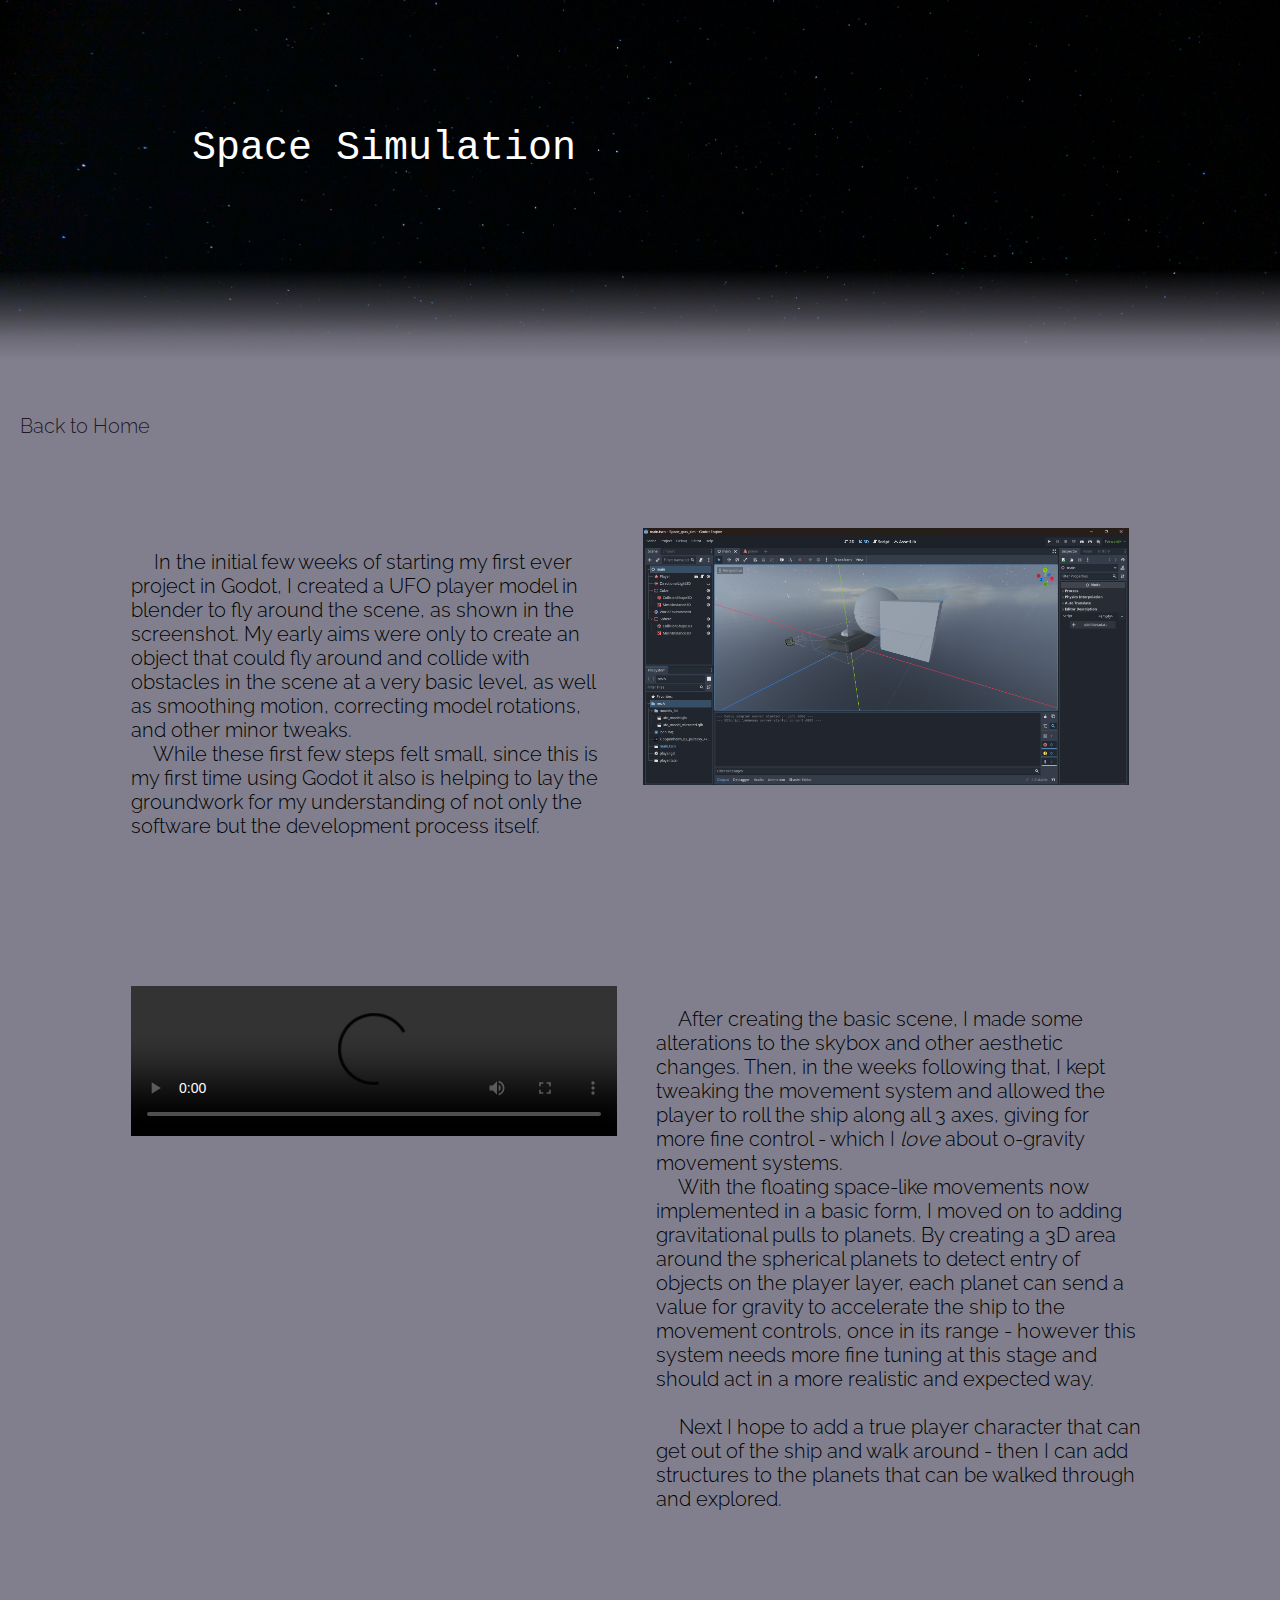
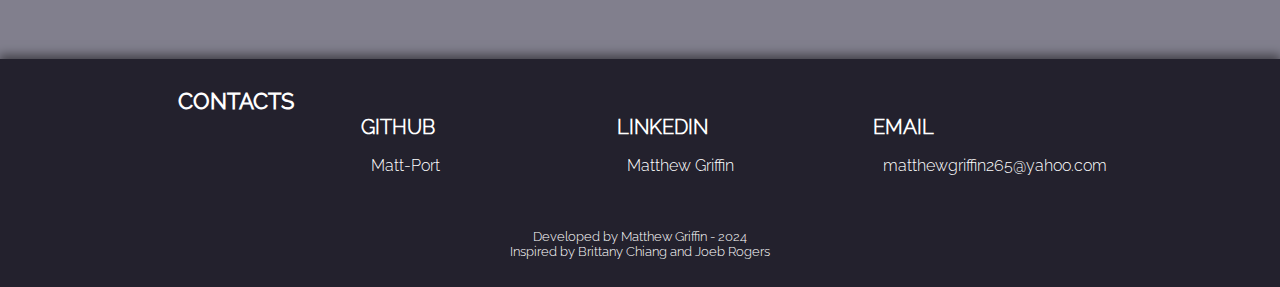
==== commit 25e86d72: "Added second update paragraph to spacesim" ====
--- a/spaceGravSim.html
+++ b/spaceGravSim.html
@@ -28,7 +28,7 @@
 		</nav>
 		
 		<section>
-			<div class="devlog-section" style="padding-bottom: 15vh;">
+			<div class="devlog-section">
 				<!-- Have an introductory paragraph explaining the initial concept before any creation. Give a vague idea! -->
 				<!-- Make this sound more professional and do l/r and r/l columns for text and image pairs to create a flow to the page -->
 				<div class="img-text-pair">
@@ -43,7 +43,7 @@
 						</p>
 					</div>
 					<div class="img-right" style="margin:0;">
-						<img src="images/Godot_ss1_progress.png" alt="SS1" width="100%" title="A picture of the first scene in Godot">
+						<img src="images/Godot_ss1_progress.png" alt="SS1" title="A picture of the first scene in Godot" class="img-resize">
 					</div>
 				</div>
 			</div>
@@ -52,14 +52,24 @@
 				<div class="img-text-pair-reverse"> 
 					<!-- Make video a cleaner format -->
 					<div class="img-left">
-						<video controls="controls" width="99%" alt="SS1" title="A video of the ufo flying and interacting with gravity">
+						<video controls="controls" alt="SS1" title="A video of the ufo flying and interacting with gravity" class="img-resize">
 							<source src="videos/clip1vid1_Space_grav_sim.mp4" type="video/mp4">
 							Your browser does not support HTML video.
 						</video>
 					</div>
 					<div class="text-right">
 						<p>
-							Below, you can see the movement system being improved and the introduction of planets with a primitive form of gravity
+							&emsp; After creating the basic scene, I made some alterations to the skybox and other aesthetic changes. Then, in the weeks following 
+							that, I kept tweaking the movement system and allowed the player to roll the ship along all 3 axes, giving for more fine control - which I
+							<i>love</i>  about 0-gravity movement systems. 
+							<br>
+							&emsp; With the floating space-like movements now implemented in a basic form, I moved
+							on to adding gravitational pulls to planets. By creating a 3D area around the spherical planets to detect entry of objects 
+							on the player layer, each planet can send a value for gravity to accelerate the ship to the movement controls, once in its range 
+							- however this system needs more fine tuning at this stage and should act in a more realistic and expected way.
+							<br> <br>
+							&emsp; Next I hope to add a true player character that can get out of the ship and walk around -  then I can add structures to
+							the planets that can be walked through and explored.
 						</p>
 					</div>
 				</div>
--- a/style.css
+++ b/style.css
@@ -596,22 +596,23 @@
 .nav-item {
 	flex-basis: 6%;
 	padding-top:1vh; 
-	padding-bottom:1vh; 
+	padding-bottom:3vh; 
 	border: 2px solid #312f3d; 
 	background-color: rgba(10,0,10,0.1);
 	border-radius: 20px;
 }
 
 /* PROJECT PAGE NEWSPAPER COLUMN LAYOUT CLASSES */
-.devlog-section {
-	/* background-color: #c1b5c2; */
-	width: 100%;
-	margin: 0;
-	padding-top: 10vh;
-	padding-bottom: 10vh;
-}
+
 /* PROJECT ITEMS LANDSCAPE LAYOUT */
 @media only screen and (min-width: 1000px) {
+	.devlog-section {
+		/* background-color: #c1b5c2; */
+		width: 100%;
+		margin: 0;
+		padding-top: 10vh;
+		padding-bottom: 15vh;
+	}
 	.img-text-pair {
 		width: 100%;
 		display: flex;
@@ -663,10 +664,20 @@
 		text-align: left;
 		padding-right: calc(11vw + 10px);
 	}
+	.img-resize {
+		width: 100%;
+	}
 }
 
 /* PROJECT ITEMS PORTRAIT LAYOUT */
 @media only screen and (max-width: 1000px) {
+	.devlog-section {
+		/* background-color: #c1b5c2; */
+		width: 100%;
+		margin: 0;
+		padding-top: 10vh;
+		padding-bottom: 10vh;
+	}
 	.img-text-pair {
 		width: 100%;
 		display: flex;
@@ -713,4 +724,7 @@
 		text-align: center;
 		color: black; 
 	}
+	.img-resize {
+		width: 85%;
+	}
 }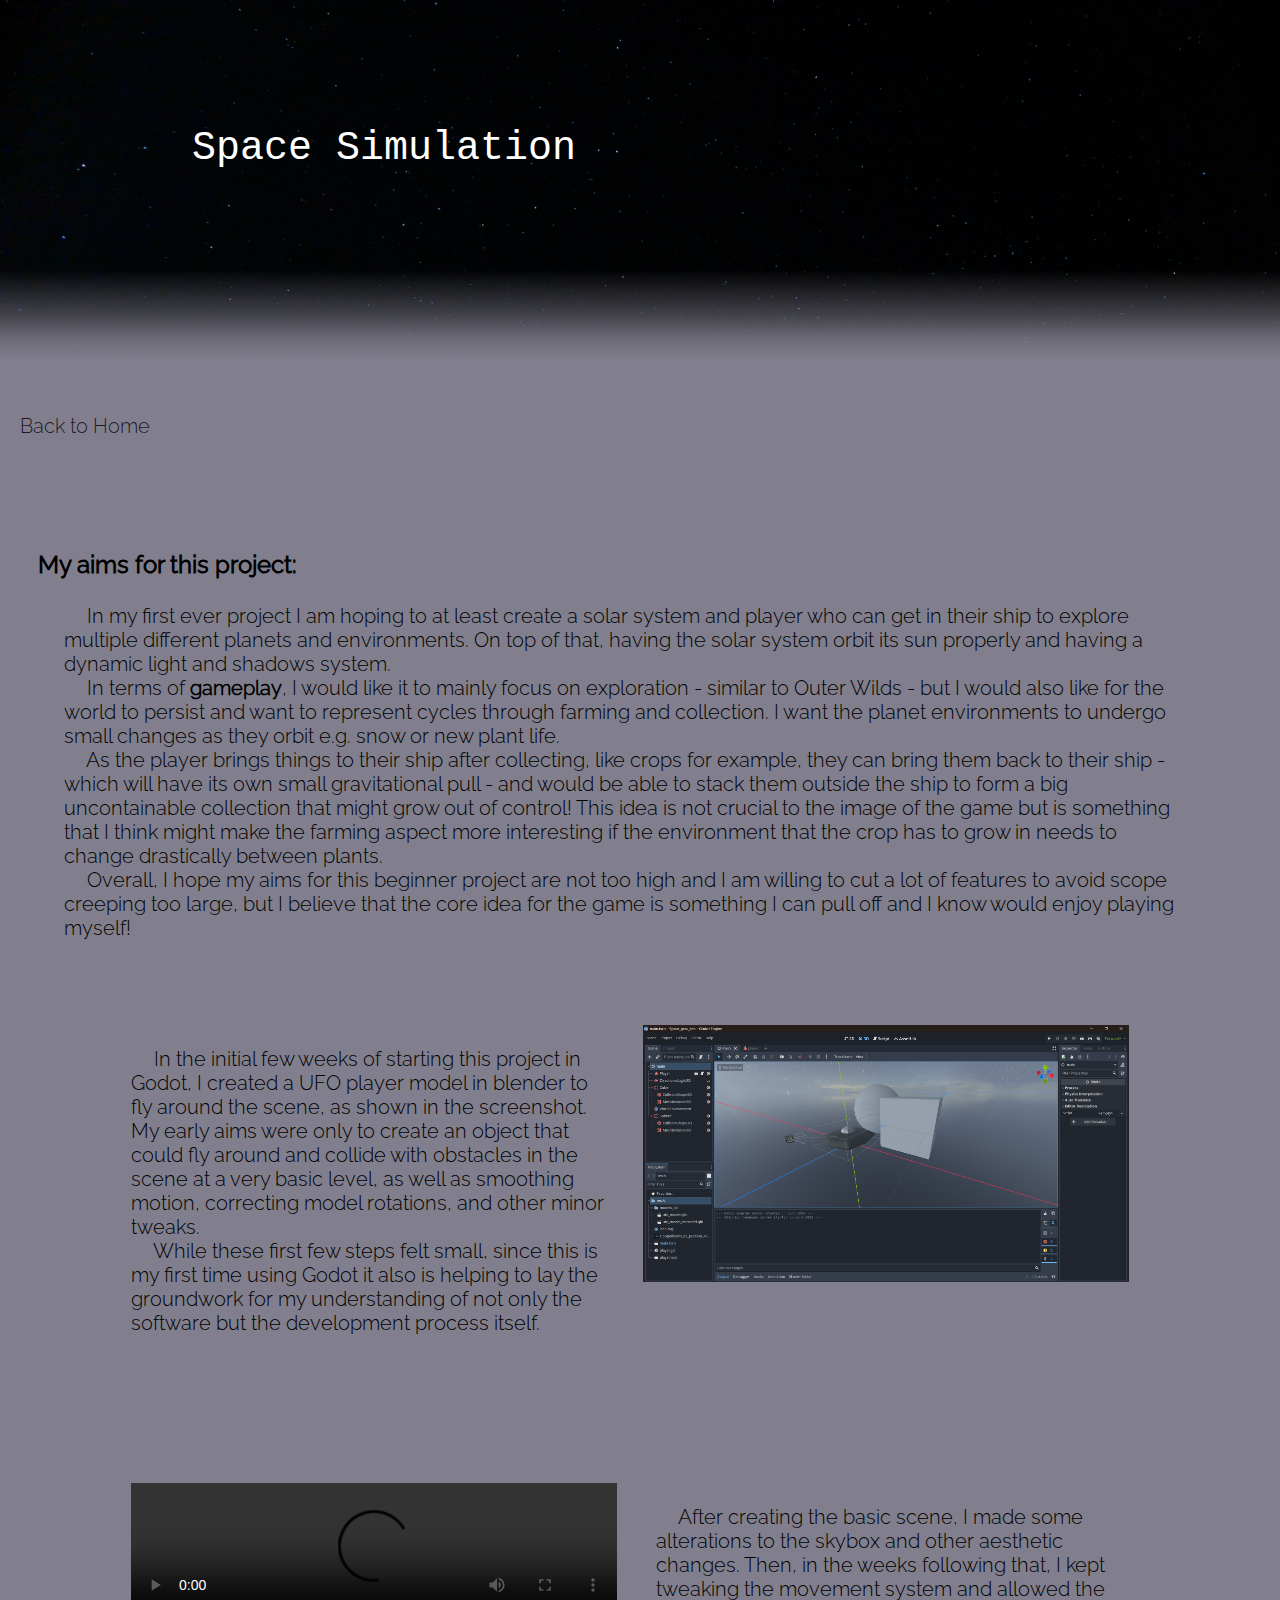
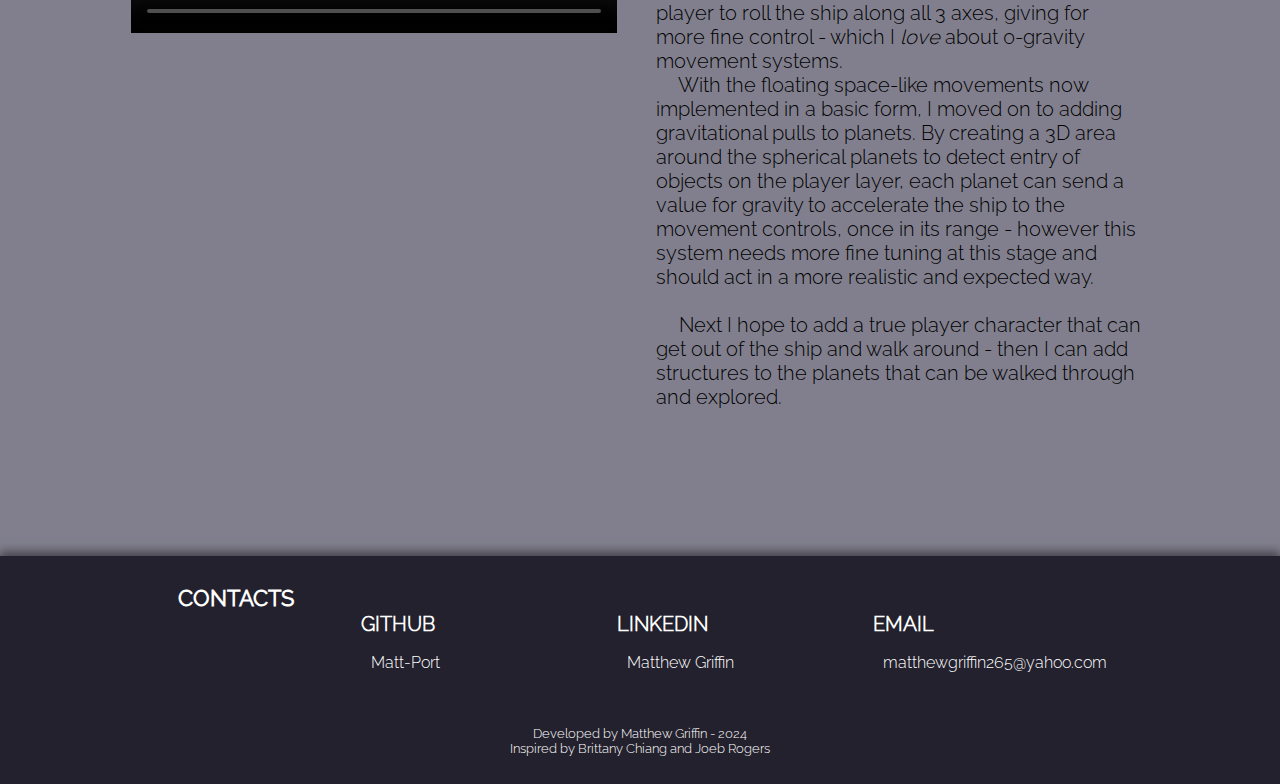
==== commit cf99fb39: "Added intro section on space sim page" ====
--- a/spaceGravSim.html
+++ b/spaceGravSim.html
@@ -10,14 +10,11 @@
 		<header style="background-color:black;">
 			<div class="headerImage" style="height:40vh;">
 				<div style="top:14vh; left:15vw; position:absolute;">
-					<!-- Make this text align much nicer on mobile. 
-						 Follows old format which has lead to small right-hand margin -->
 					<h1>Space Simulation</h1>
 				</div>
 				<div class="toPageGradiant" style="top:30vh;"></div>
 			</div>
 		</header>
-		<!-- make nav section look cleaner (less 2000 and nuthin) and make it behave on mobile -->
 		<nav>
 			<div class="nav-box">
 				<a href="https://matt-port.github.io/Portfolio/" target="_self" class="underline-Link" style="margin:0; margin-left:20px; padding:0; color:rgba(20,10,20,0.9); text-decoration: none;">
@@ -30,10 +27,31 @@
 		<section>
 			<div class="devlog-section">
 				<!-- Have an introductory paragraph explaining the initial concept before any creation. Give a vague idea! -->
-				<!-- Make this sound more professional and do l/r and r/l columns for text and image pairs to create a flow to the page -->
+				<div class="project-page-intro">
+					<h3 style="padding-left: 2vw;">
+						My aims for this project:
+					</h3>
+					<p style="padding-left: 4vw; padding-right: 7vw;" >
+						&emsp; In my first ever project I am hoping to at least create a solar system and player who can get in their ship to explore multiple
+						different planets and environments. On top of that, having the solar system orbit its sun properly and having a
+						dynamic light and shadows system.
+						<br>
+						&emsp; In terms of <b>gameplay</b>, I would like it to mainly focus on exploration - similar to Outer Wilds - but I would also like for the
+						world to persist and want to represent cycles through farming and collection. I want the planet environments to undergo small changes as they orbit
+						e.g. snow or new plant life.
+						<br>
+						&emsp; As the player brings things to their ship after collecting, like crops for example, they can bring them back to their ship - which will 
+						have its own small gravitational pull - and would be able to stack them outside the ship to form a big uncontainable collection that might
+						grow out of control! This idea is not crucial to the image of the game but is something that I think might make the farming aspect more
+						interesting if the environment that the crop has to grow in needs to change drastically between plants.
+						<br>
+						&emsp; Overall, I hope my aims for this beginner project are not too high and I am willing to cut a lot of features to avoid scope creeping
+						too large, but I believe that the core idea for the game is something I can pull off and I know would enjoy playing myself!
+					</p>
+				</div>
 				<div class="img-text-pair">
 					<div class="text-left">
-						<p>&emsp; In the initial few weeks of starting my first ever project in Godot, 
+						<p>&emsp; In the initial few weeks of starting this project in Godot, 
 						I created a UFO player model in blender to fly around the scene, as shown in the screenshot. My early aims were only to create 
 						an object that could fly around and collide with obstacles in the scene at a very basic level,
 						as well as smoothing motion, correcting model rotations, and other minor tweaks.
--- a/style.css
+++ b/style.css
@@ -603,7 +603,14 @@
 }
 
 /* PROJECT PAGE NEWSPAPER COLUMN LAYOUT CLASSES */
-
+.project-page-intro {
+	/* background-color: rgba(90,90,130,0.4); */
+	width: 100%;
+	display: flex;
+	flex-direction: column;
+	margin-top: 1vh;
+	margin-bottom: 8vh;
+}
 /* PROJECT ITEMS LANDSCAPE LAYOUT */
 @media only screen and (min-width: 1000px) {
 	.devlog-section {
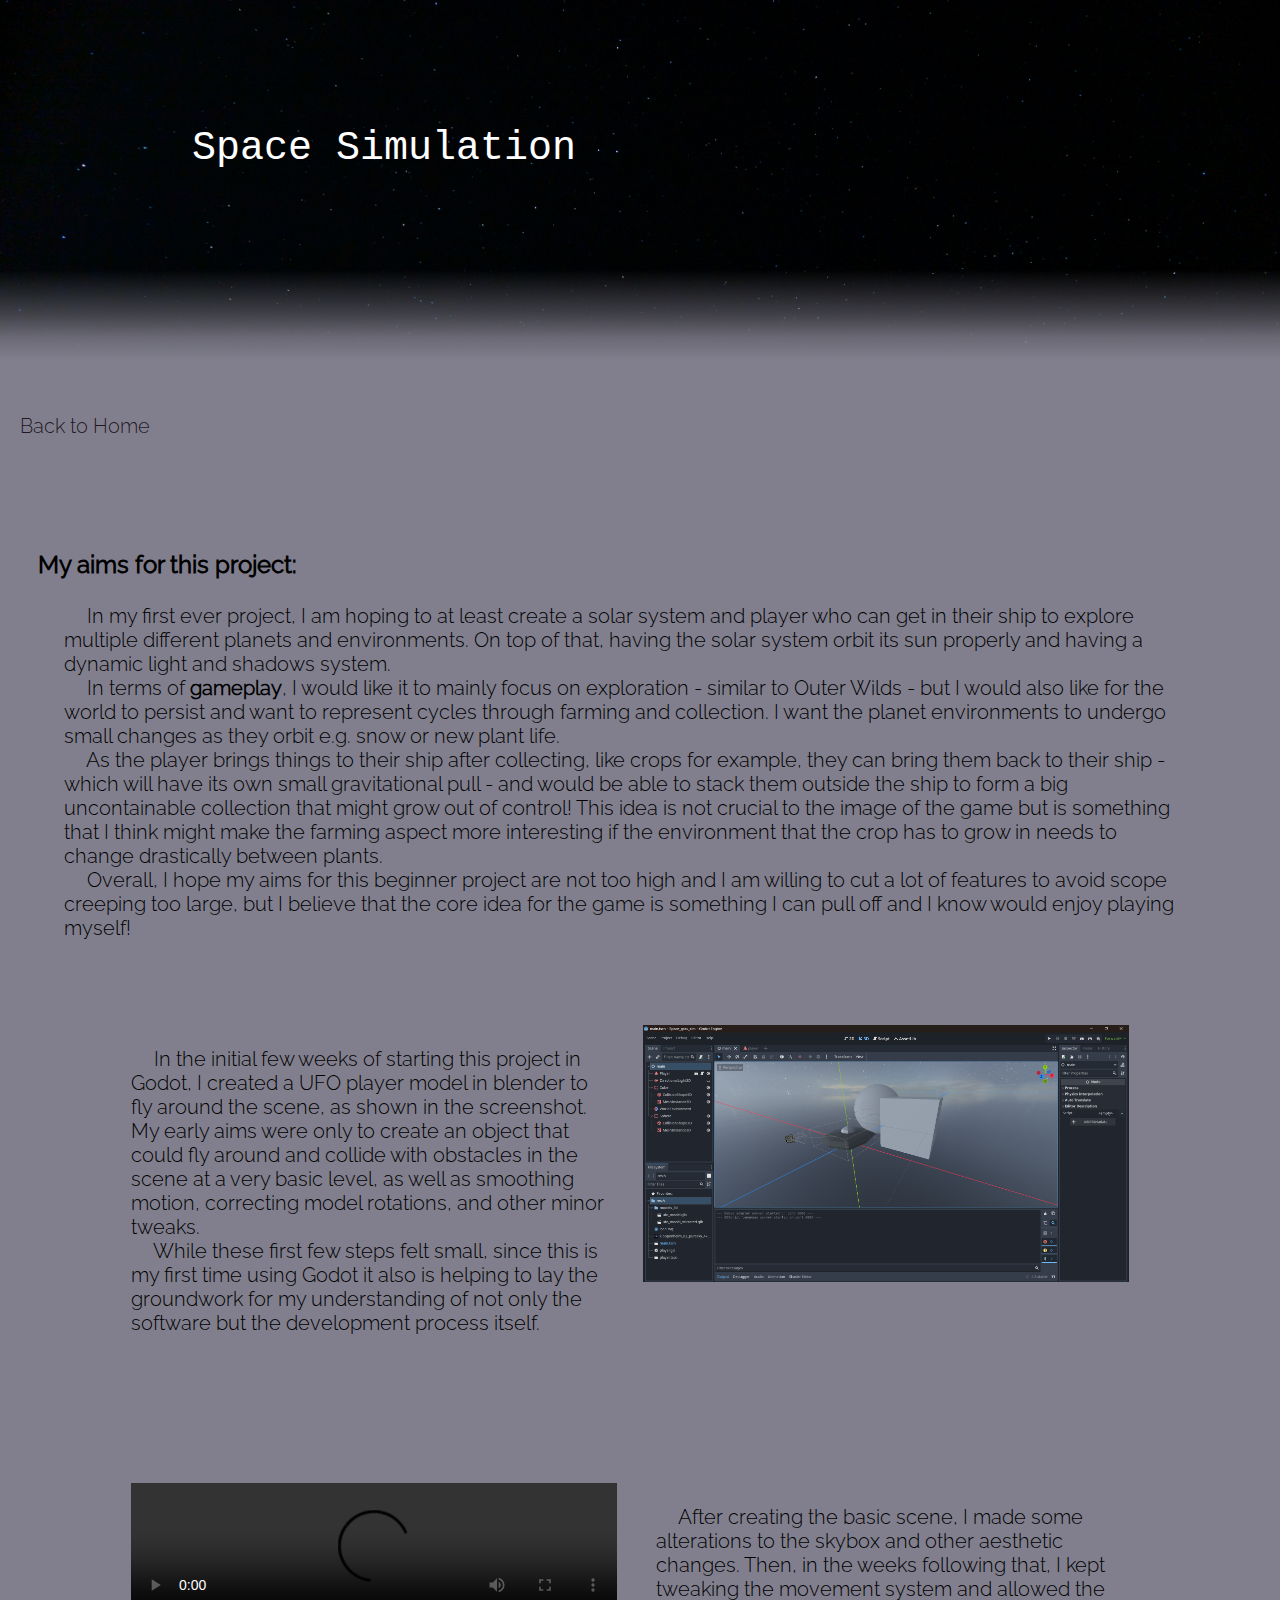
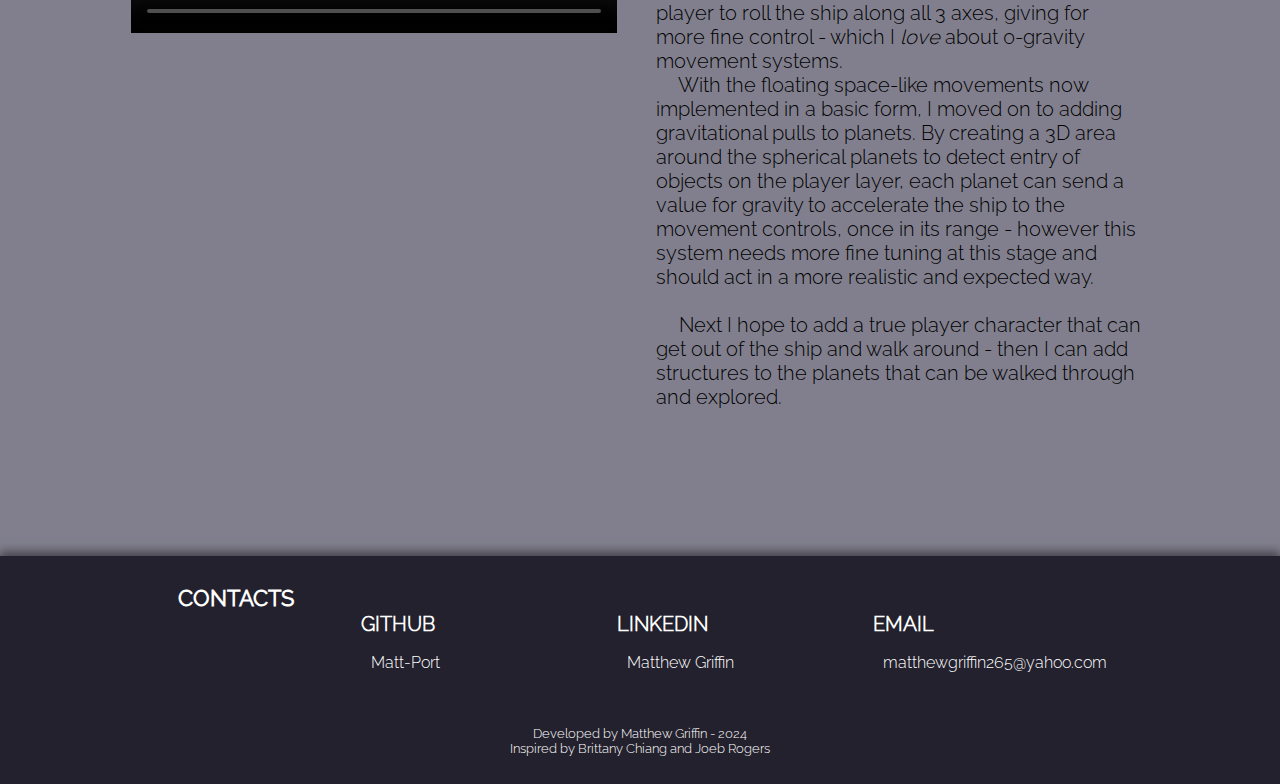
==== commit 3acbf153: "," ====
--- a/spaceGravSim.html
+++ b/spaceGravSim.html
@@ -32,7 +32,7 @@
 						My aims for this project:
 					</h3>
 					<p style="padding-left: 4vw; padding-right: 7vw;" >
-						&emsp; In my first ever project I am hoping to at least create a solar system and player who can get in their ship to explore multiple
+						&emsp; In my first ever project, I am hoping to at least create a solar system and player who can get in their ship to explore multiple
 						different planets and environments. On top of that, having the solar system orbit its sun properly and having a
 						dynamic light and shadows system.
 						<br>
